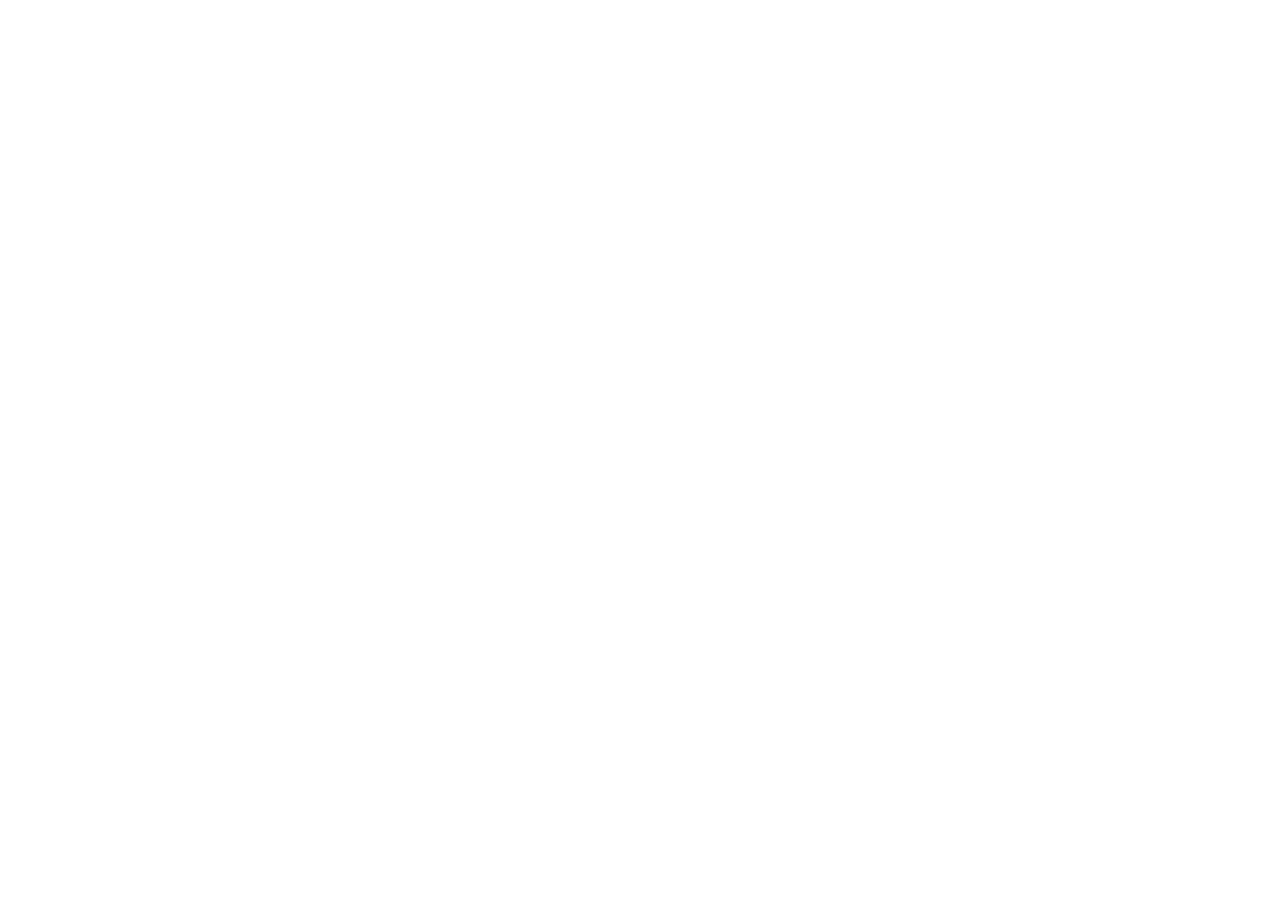
==== Front End/Template/ideia.html @ bdd34c7f "Tela 100% resposiva" ====
<!DOCTYPE html>
<html lang="pt-br">

<head>
    <meta charset="UTF-8">
    <meta http-equiv="X-UA-Compatible" content="IE=edge">
    <meta name="viewport" content="width=device-width, initial-scale=1.0">
    <title>Carta</title>
    <link rel="stylesheet" href="/Styles/ideia.css">
</head>

<body>

    <div>
        <img id="logo" src="/Images/Logos/logo.svg" alt="">
    </div>

    <div id="card">
        <img id="card_" src="/Images/Cartas/carta.svg" alt="">
        <img id="card_" src="/Images/Cartas/carta.svg" alt="">
        <img id="card_" src="/Images/Cartas/carta.svg" alt="">
    </div>

</body>

</html>
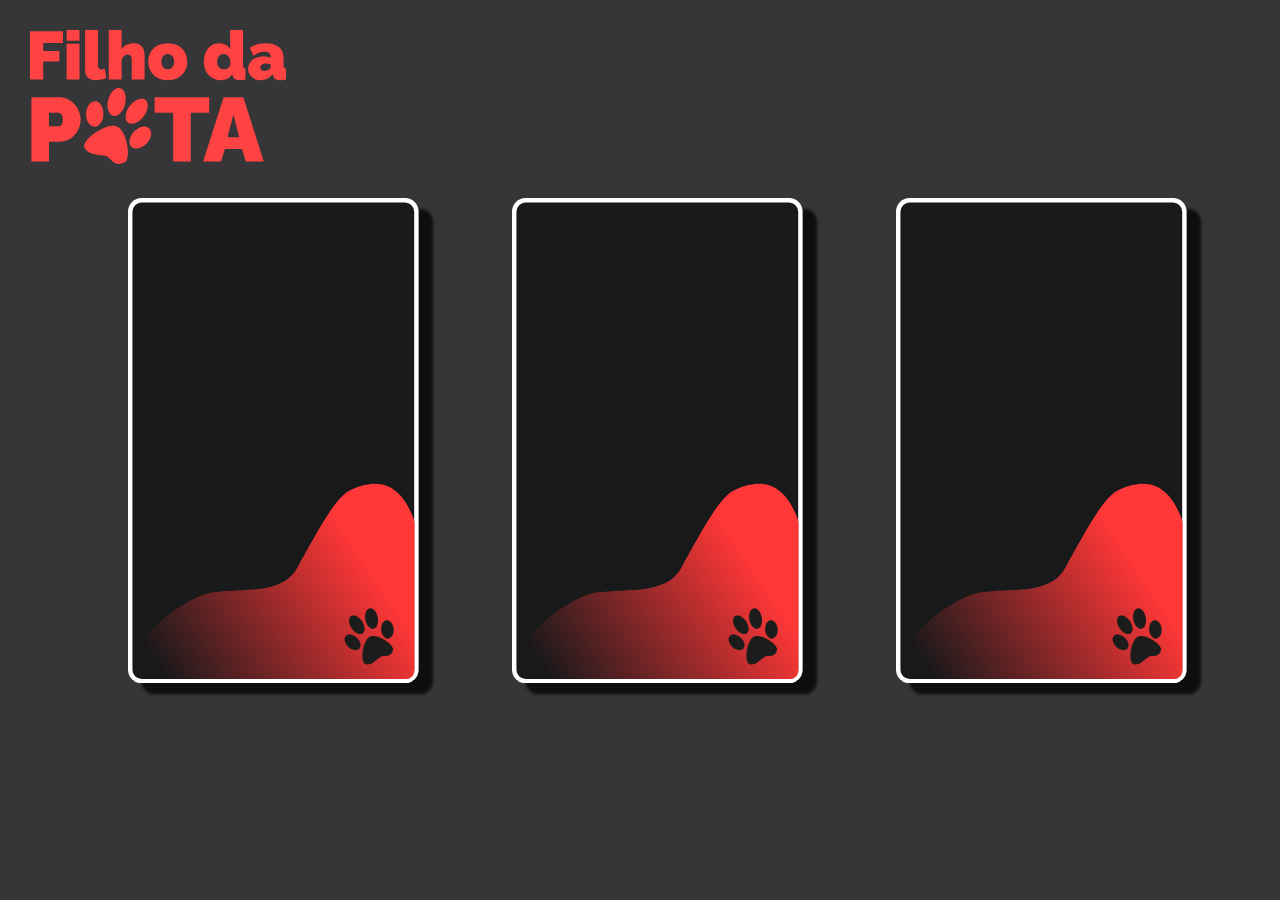
==== commit ad6b20ba: "update" ====
--- a/Front End/Template/ideia.html
+++ b/Front End/Template/ideia.html
@@ -5,20 +5,24 @@
     <meta charset="UTF-8">
     <meta http-equiv="X-UA-Compatible" content="IE=edge">
     <meta name="viewport" content="width=device-width, initial-scale=1.0">
+    <meta name="description" content="Filho da Pata">
+    <meta name="author" content="Jonathan Americo Soares">
+    <meta name="language" content="PT">
+    <meta name="url" content="">
     <title>Carta</title>
-    <link rel="stylesheet" href="/Styles/ideia.css">
+    <link rel="stylesheet" href="../Styles/ideia.css">
 </head>
 
 <body>
 
     <div>
-        <img id="logo" src="/Images/Logos/logo.svg" alt="">
+        <img id="logo" src="../Images/Logos/logo.svg" alt="">
     </div>
 
     <div id="card">
-        <img id="card_" src="/Images/Cartas/carta.svg" alt="">
-        <img id="card_" src="/Images/Cartas/carta.svg" alt="">
-        <img id="card_" src="/Images/Cartas/carta.svg" alt="">
+        <img id="card_" src="../Images/Cartas/carta.svg" alt="">
+        <img id="card_" src="../Images/Cartas/carta.svg" alt="">
+        <img id="card_" src="../Images/Cartas/carta.svg" alt="">
     </div>
 
 </body>
--- a/Front End/Styles/ideia.css
+++ b/Front End/Styles/ideia.css
@@ -0,0 +1,18 @@
+body,html{
+  margin: 0;
+  width: 100%;
+  background-color: #363537;
+}
+#logo{
+  width:20%;
+  margin: 30px;
+}
+#card{
+  display: grid;
+  grid-template-columns: 1fr 1fr 1fr;
+  margin-left: 10%;
+}
+#card_{
+  width:80%;
+}
+
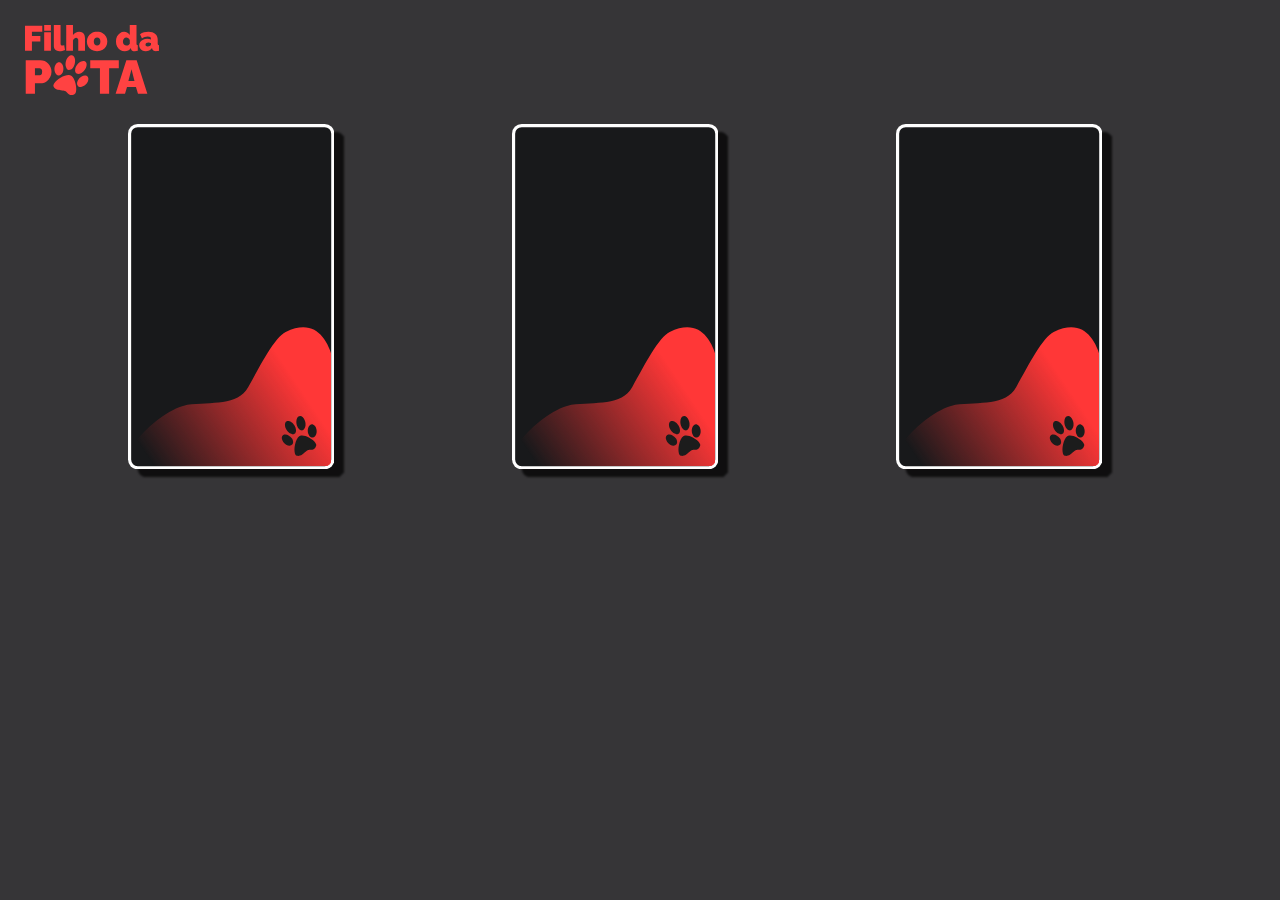
==== commit f7be4593: "Começo do index" ====
--- a/Front End/Template/ideia.html
+++ b/Front End/Template/ideia.html
@@ -9,8 +9,9 @@
     <meta name="author" content="Jonathan Americo Soares">
     <meta name="language" content="PT">
     <meta name="url" content="">
-    <title>Carta</title>
+    <title>ideia</title>
     <link rel="stylesheet" href="../Styles/ideia.css">
+  
 </head>
 
 <body>
--- a/Front End/Styles/ideia.css
+++ b/Front End/Styles/ideia.css
@@ -3,9 +3,11 @@
   width: 100%;
   background-color: #363537;
 }
+
 #logo{
-  width:20%;
-  margin: 30px;
+  width:15%;
+  margin: 25px;
+    
 }
 #card{
   display: grid;
@@ -13,6 +15,28 @@
   margin-left: 10%;
 }
 #card_{
-  width:80%;
+  width: 68%;
 }
 
+@media screen and (min-width: 900px){
+#logo{
+  width: 134px;
+  margin: 25px;
+    
+}
+#card{
+  display: grid;
+  grid-template-columns: 1fr 1fr 1fr;
+  margin-left: 10%;
+}
+#card_{
+  width: 218px;
+}
+.page{
+  width: 1080px;
+  margin: auto;
+}
+
+}
+
+
